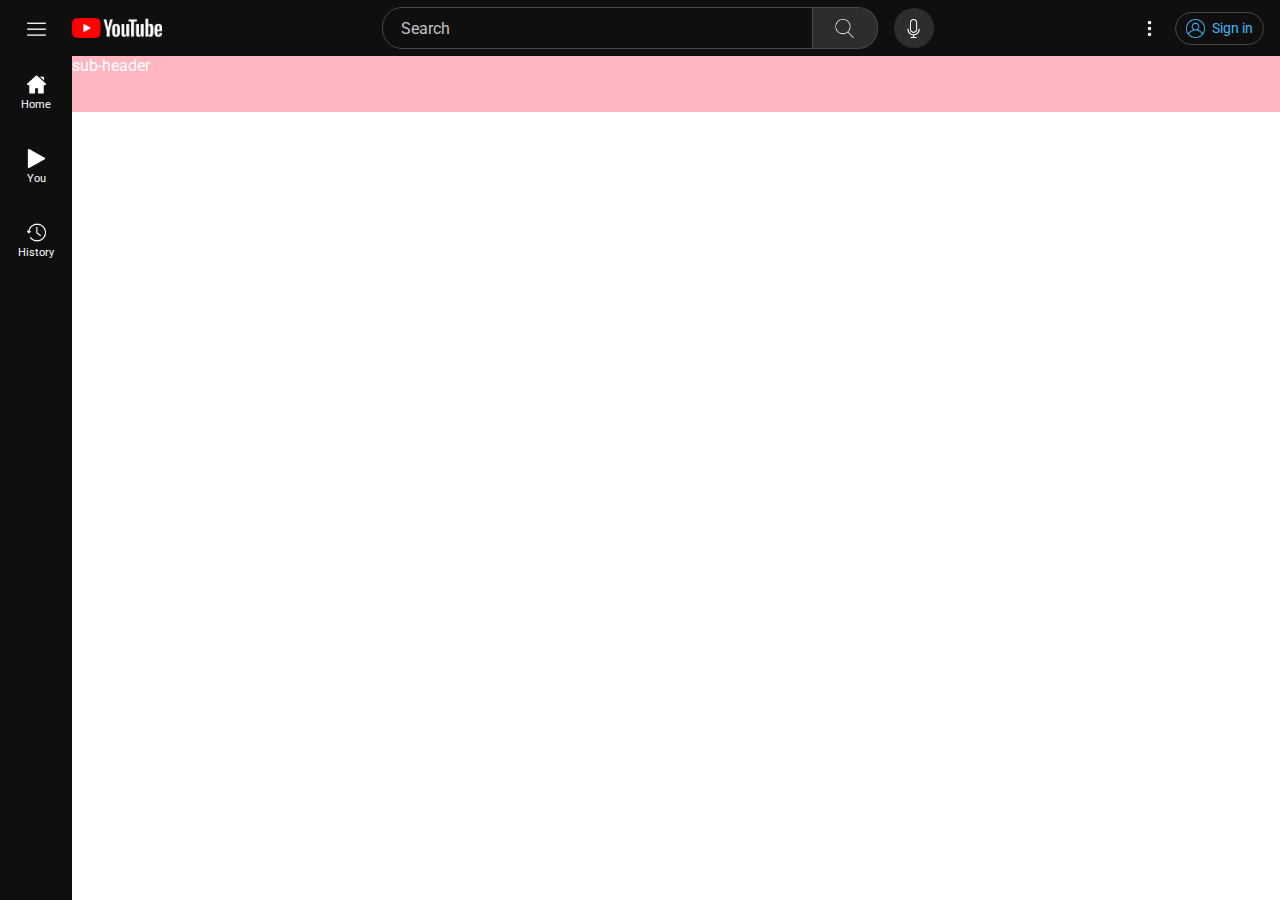
==== main.html @ d6f5600a "Rev 01" ====
<!DOCTYPE html>

<html>
  <head>
    <title>YouTube Clone</title>
    <link
      rel="icon"
      type="image/x-icon"
      href="Data/Icon/Favicon/youtube-6.ico"
    />

    <!--Import all CSS files-->
    <link rel="stylesheet" href="Style/general.css" />
    <link rel="stylesheet" href="Style/header-general.css" />
    <link rel="stylesheet" href="Style/header-left.css" />
    <link rel="stylesheet" href="Style/header-center.css" />
    <link rel="stylesheet" href="Style/header-right.css" />
    <link rel="stylesheet" href="Style/sidebar.css" />
    <link rel="stylesheet" href="Style/sub-header.css" />
    <link rel="stylesheet" href="Style/responsive.css" />

    <!--Custom font-->
    <link rel="preconnect" href="https://fonts.googleapis.com" />
    <link rel="preconnect" href="https://fonts.gstatic.com" crossorigin />
    <link
      href="https://fonts.googleapis.com/css2?family=Roboto&display=swap"
      rel="stylesheet"
    />
  </head>

  <body>
    <header>
      <div class="header-left">
        <div id="hamberger" class="hamberger show">
          <img src="Data/Icon/Dark-theme/Header/hamberger.png" />
        </div>

        <div id="youtube-logo" class="youtube-logo show">
          <img src="Data/Icon/Dark-theme/Header/YouTube-Logo.png" />
        </div>

        <div id="back" class="back hide">
          <img src="Data/Icon/Dark-theme/Sub-Menu/undo.png" />
          <div class="tooltip">Back</div>
        </div>
      </div>

      <div id="header-center" class="header-center hide">
        <div id="searchbar" class="searchbar">
          <div class="search-icon">
            <img src="Data/Icon/Dark-theme/Header/search.png" />
          </div>

          <input id="input" class="input" placeholder="Search" type="text" />

          <div id="del" class="delete-icon">
            <img src="Data/Icon/Dark-theme/Header/cancel(1).png" />
          </div>
        </div>

        <div class="search">
          <img src="Data/Icon/Dark-theme/Header/search.png" />
          <div class="tooltip">Search</div>
        </div>

        <div id="microphone" class="microphone show">
          <img src="Data/Icon/Dark-theme/Header/microphone.png" />
          <div class="tooltip">Search with your voice</div>
        </div>
      </div>

      <div class="header-right">
        <div id="mag-glass" class="mag-glass show">
          <img src="Data/Icon/Dark-theme/Header/search.png" />
          <div class="tooltip">Search</div>
        </div>

        <div id="mic" class="mic show">
          <img src="Data/Icon/Dark-theme/Header/microphone.png" />
          <div class="tooltip">Search with your voice</div>
        </div>

        <div id="dots" class="dots show">
          <img src="Data/Icon/Dark-theme/Header/dots.png" />
          <div class="tooltip">Settings</div>
        </div>

        <div id="sign-in" class="sign-in show">
          <img src="Data/Icon/Dark-theme/Header/user(4).png" />
          Sign in
        </div>
      </div>
    </header>

    <nav>
      <div class="side-nav">
        <img src="Data/Icon/Dark-theme/Sidebar/home.png" />
        <snap>Home</snap>
      </div>

      <div class="side-nav">
        <img src="Data/Icon/Dark-theme/Sidebar/play.png" />
        <snap>You</snap>
      </div>

      <div class="side-nav">
        <img src="Data/Icon/Dark-theme/Sidebar/history.png" />
        <snap>History</snap>
      </div>
    </nav>

    <section>sub-header</section>
    <main></main>

    <script src="Script/clicks.js"></script>
  </body>
</html>
---- Style/general.css ----
* {
  font-family: "Roboto", sans-serif;
  color: white;

  margin: 0px;
}

:root {
  /*****************| Standard dark theme color |*************/
  --button-click: rgba(200, 200, 200, 0.4);
  --button-hover: rgba(128, 128, 128, 0.4);
  --button-select: ;
  --button-idle: rgb(46, 45, 45);

  /****************|    Only for user button   |***************/
  --user-click: rgba(255, 255, 255, 0.3);
  --user-hover: rgba(64, 183, 249, 0.3);
  --user-idle: rgb(64, 183, 249);

  /***********************| Others |*********************/

  --tooltip-bg: rgba(87, 87, 87, 0.4);
  --dark-bg: rgb(15, 15, 15);
  --border: rgb(75, 70, 70);
  --search-word: rgb(195, 195, 195);

  --highlight: rgb(48, 107, 208);
}
---- Style/header-general.css ----
header {
  background-color: var(--dark-bg);
  display: flex;
  position: fixed;
  justify-content: space-between;

  height: 56px;
  top: 0px;
  left: 0px;
  right: 0px;
  padding: 0px 16px;
  z-index: 1000;
}

.header-left,
.header-center,
.header-right {
  /* background-color: lightcoral;*/
  align-items: center;
}

header div img {
  height: 19px;
  width: 19px;
}

/***********************| Button CSS |*******************/
.hamberger,
.microphone,
.dots,
.mag-glass,
.mic,
.back {
  /*background-color: rgb(88, 88, 35);*/
  justify-content: center;
  align-items: center;
  cursor: pointer;
  position: relative;

  width: 40px;
  height: 40px;
  border-radius: 20px;
  transition: 0.15s;
}

.hamberger,
.microphone {
  margin-right: 16px;
}

.dots {
  margin-right: 6px;
}

.mag-glass,
.mic,
.back {
  margin-right: 2px;
}

.hamberger:hover,
.dots:hover,
.microphone:hover,
.delete-icon:hover,
.mag-glass:hover,
.mic:hover,
.back:hover {
  background-color: var(--button-hover);
}

.hamberger:active,
.dots:active,
.microphone:active,
.mag-glass:active,
.mic:active,
.back:active {
  background-color: var(--button-click);
}

/***********************| Button click effect |*******************/

.hamberger::after,
.dots::after,
.microphone::after,
.mic::after {
  content: "";
  position: absolute;

  opacity: 0;
  border: 1px white solid;
  width: 38px;
  height: 38px;
  border-radius: 20px;
  transition: 0.35s;
}

.hamberger:active::after,
.dots:active::after,
.microphone:active::after,
.mic:active::after {
  border-color: transparent;

  opacity: 1;
  transition: 0s;
}

/*************************| Tooltip |***********************/

.tooltip {
  position: absolute;
  background-color: var(--tooltip-bg);
  white-space: nowrap;
  pointer-events: none;

  font-size: 12px;
  padding: 4px 8px;
  top: 45px;
  border-radius: 8px;
  transition: 0.15s;
  opacity: 0;
}

.search:hover .tooltip,
.microphone:hover .tooltip,
.dots:hover .tooltip,
.mag-glass:hover .tooltip,
.mic:hover .tooltip,
.back:hover .tooltip {
  opacity: 1;
}

/*************************| All header display |***********************/

.header-left,
.header-right {
  display: flex;
}

/*

.header-center,
.back {
  display: none;
}

.hamberger,
.youtube-logo,
.microphone,
.dots,
.mag-glass,
.mic,
.sign-in{
  display: flex;
}

*/

.show {
  display: flex;
}

.hide {
  display: none;
}
---- Style/header-left.css ----
.youtube-logo {
  /*background-color: rgb(204, 204, 149);*/
  align-items: center;

  width: 98px;
  height: 40px;
  cursor: pointer;
}

.youtube-logo img {
  height: 20px;
  width: 90px;
}
---- Style/header-center.css ----
/*********************|Search bar|*****************/
.header-center {
  margin: 0px 10px;
  width: 600px;
}

.searchbar {
  display: flex;
  justify-content: center;
  align-items: center;

  height: 40px;
  width: 100%;
  margin-left: 32px;
  padding-left: 16px;
  padding-right: 4px;
  border: 1px var(--border) solid;
  border-top-left-radius: 20px;
  border-bottom-left-radius: 20px;
}

.search-icon {
  /*background-color: lightblue;*/
  display: none;
  justify-content: center;
  flex-shrink: 0;

  width: 48px;
}

.input {
  background: transparent;
  border: none;
  color: var(--search-word);
  font-family: "Roboto", sans-serif;

  outline: none;
  height: 20px;
  width: 100%;
  font-size: 16px;
}

.input::placeholder {
  font-family: "Roboto", sans-serif;
  color: var(--search-word);
  font-size: 16px;
}

.delete-icon {
  /*background-color: lightblue;*/
  display: none;
  align-items: center;
  justify-content: center;
  cursor: pointer;

  width: 40px;
  height: 40px;
  border-radius: 25px;
  flex-shrink: 0;
}

.delete-icon img,
.search-icon img {
  height: 16px;
  width: 16px;
}

/*********************|Search button|*****************/
.search {
  display: flex;
  position: relative;
  justify-content: center;
  align-items: center;
  cursor: pointer;

  background-color: var(--button-idle);
  border: 1px var(--border) solid;
  border-left: none;

  width: 64px;
  height: 40px;
  border-top-right-radius: 20px;
  border-bottom-right-radius: 20px;
  flex-shrink: 0;
}

/*********************|Mic button|*****************/

.microphone {
  background-color: var(--button-idle);
  margin-left: 16px;
  flex-shrink: 0;
}

/*************|Searchbar focus effect|**************/

.searchbar:focus-within {
  border-color: var(--highlight);
  margin-left: 0px;
  padding-left: 0px;
}

.searchbar:focus-within .search-icon {
  display: flex;
}
---- Style/header-right.css ----
.sign-in {
  align-items: center;
  justify-content: center;
  color: var(--user-idle);
  cursor: pointer;
  white-space: nowrap;

  border: 1px var(--border) solid;
  border-radius: 17px;
  font-size: 14px;
  padding: 6px 10px;
  transition: 0.08s;
}

.sign-in img {
  margin-right: 7px;
}

/************************| Hover effects|**********************/

.sign-in:hover {
  background-color: var(--user-hover);
  border-color: var(--dark-bg);
}

.sign-in:active {
  background-color: var(--user-click);
  border-color: var(--dark-bg);
}
---- Style/sidebar.css ----
nav {
  background-color: var(--dark-bg);
  position: fixed;

  top: 56px;
  left: 0px;
  bottom: 0px;
  width: 72px;
}

nav div img {
  height: 19px;
  width: 19px;
}

.side-nav {
  /*background-color: rgb(33, 132, 214);*/
  display: flex;
  align-items: center;
  justify-content: center;
  flex-direction: column;

  transition: background-color 0.15s;
  height: 74px;
  width: 64px;
  margin: 0px 4px;
  border-radius: 8px;
  font-size: 11px;
}

.side-nav:hover {
  background-color: var(--button-hover);
}

nav div snap {
  margin: 4px 0px 0px 0px;
}
---- Style/sub-header.css ----
section {
  position: fixed;
  background-color: lightpink;
  top: 56px;
  left: 72px;
  right: 0px;
  height: 56px;
}
---- Style/responsive.css ----
/******************************| Header |*************************/

@media (min-width: 650px) {
  .header-center {
    display: flex;
    margin: 0px 40px;
  }

  .back,
  .mag-glass,
  .mic {
    display: none;
  }

  .hamberger,
  .youtube-logo,
  .microphone,
  .dots,
  .sign-in {
    display: flex;
  }
}

/******************************| Side Bar |*************************/

@media (max-width: 790px) {
  nav {
    display: none;
  }

  section {
    left: 0px;
  }
}

@media (min-width: 1300px) {
  section {
    left: 220px;
  }

  nav {
    width: 220px;
  }

  nav div snap {
    margin: 0px 0px 0px 25px;
  }

  .side-nav {
    flex-direction: row;
    justify-content: left;

    height: 40px;
    width: 182px;
    padding-left: 14px;
    margin: 8px 12px;
    border-radius: 12px;
    font-size: 14px;
  }
}

/***************************| Videos Bar |*************************/
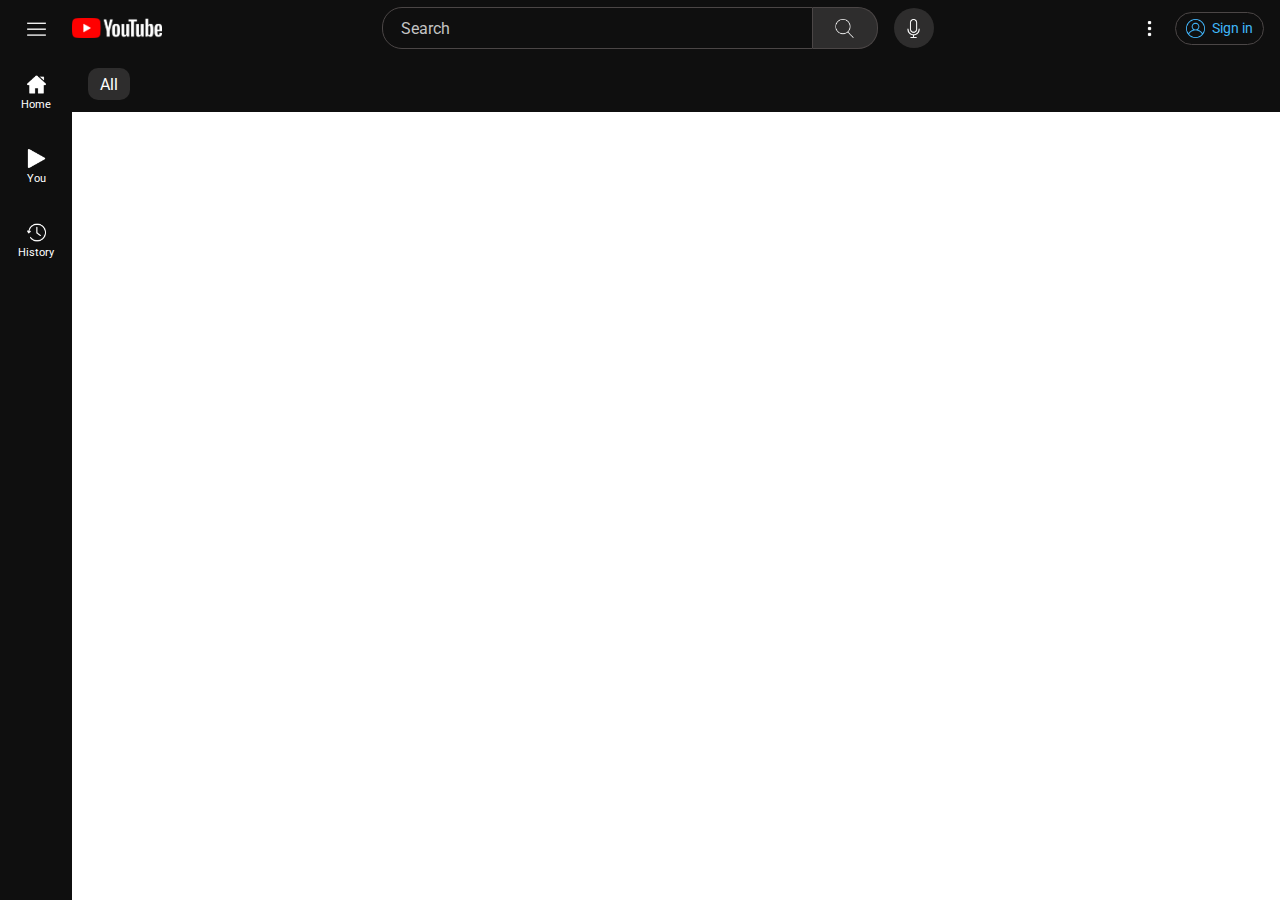
==== commit aa1deb26: "Sub-header-baseline" ====
--- a/main.html
+++ b/main.html
@@ -109,7 +109,10 @@
       </div>
     </nav>
 
-    <section>sub-header</section>
+    <section>
+      <div>All</div>
+    </section>
+
     <main></main>
 
     <script src="Script/clicks.js"></script>
--- a/Style/sub-header.css
+++ b/Style/sub-header.css
@@ -1,8 +1,24 @@
 section {
+  background-color: var(--dark-bg);
+  display: flex;
   position: fixed;
-  background-color: lightpink;
+  flex-direction: row;
+  padding: 0px 16px;
+
   top: 56px;
   left: 72px;
   right: 0px;
   height: 56px;
 }
+
+section div {
+  background-color: var(--button-idle);
+  display: flex;
+  align-items: center;
+  justify-content: center;
+  cursor: pointer;
+
+  margin: 12px 12px 12px 0px;
+  padding: 0px 12px;
+  border-radius: 10px;
+}
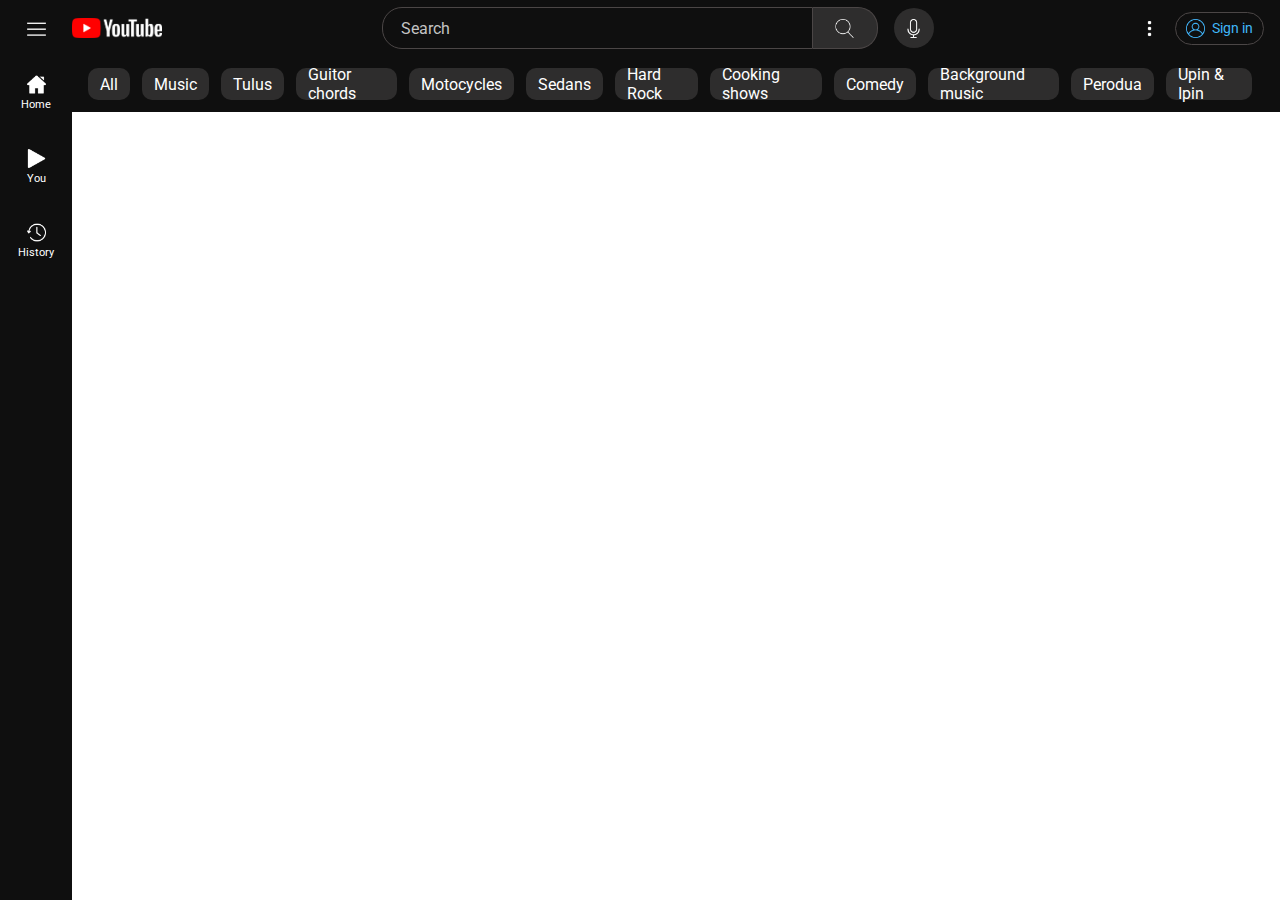
==== commit 6a04b25a: "sub-header-load-data" ====
--- a/main.html
+++ b/main.html
@@ -109,12 +109,13 @@
       </div>
     </nav>
 
-    <section>
+    <section id="sub-header">
       <div>All</div>
     </section>
 
     <main></main>
 
     <script src="Script/clicks.js"></script>
+    <script type="module" src="Script/load.js"></script>
   </body>
 </html>
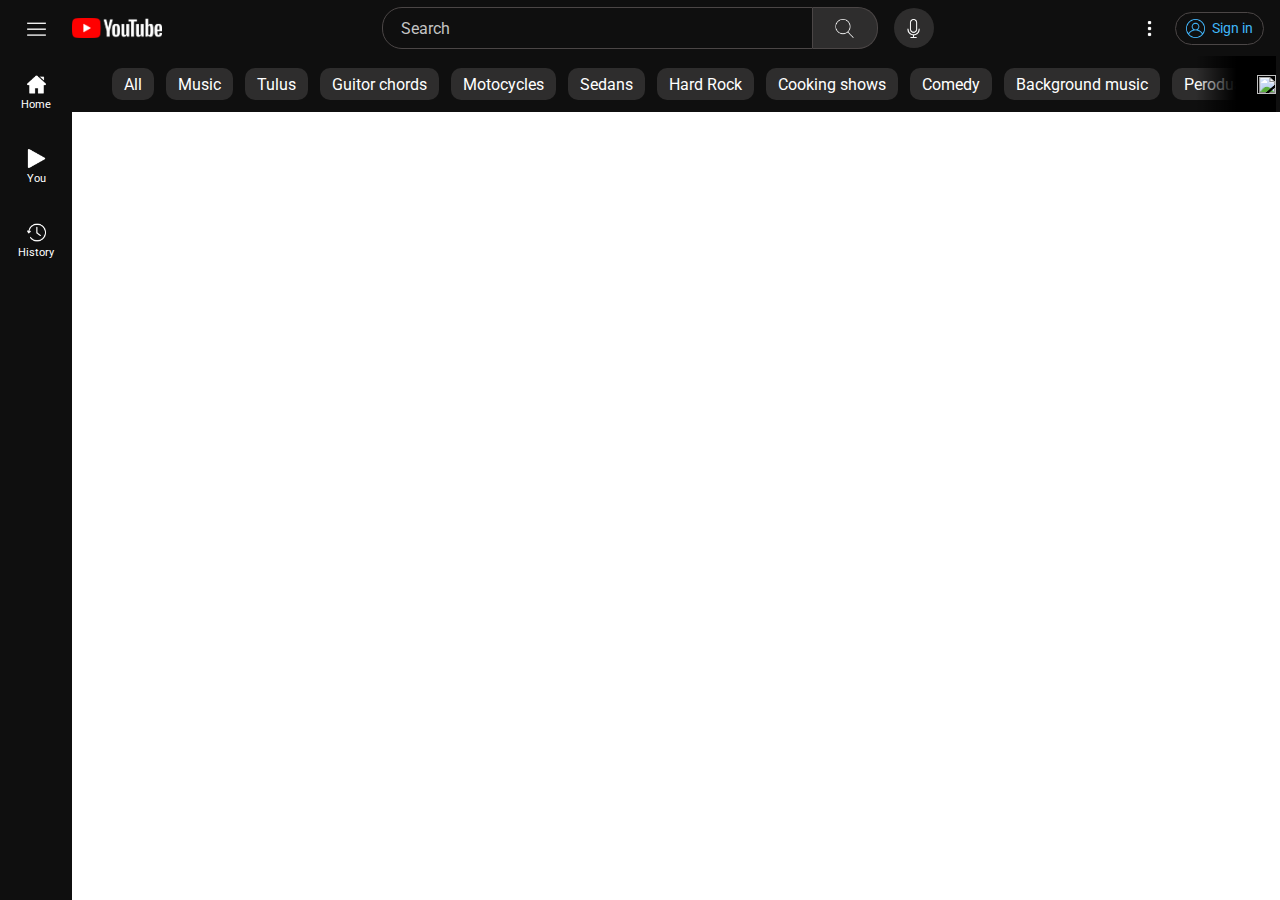
==== commit ba3aadce: "sub-header-complete" ====
--- a/main.html
+++ b/main.html
@@ -109,8 +109,24 @@
       </div>
     </nav>
 
-    <section id="sub-header">
-      <div>All</div>
+    <section>
+      <div id="previous-container" class="previous hide">
+        <div id="previous-button" class="scroll-button">
+          <img src="Data/Icon/Dark-theme/Sub-header/next.png" />
+          <div class="tooltip">Previous</div>
+        </div>
+      </div>
+
+      <div id="sub-header" class="sub-header">
+        <div>All</div>
+      </div>
+
+      <div id="next-container" class="next hide">
+        <div id="next-button" class="scroll-button">
+          <img src="Data/Icon/Dark-theme/Sub-header/next.png" />
+          <div class="tooltip">Next</div>
+        </div>
+      </div>
     </section>
 
     <main></main>
--- a/Style/sub-header.css
+++ b/Style/sub-header.css
@@ -1,9 +1,7 @@
 section {
   background-color: var(--dark-bg);
+  position: fixed;
   display: flex;
-  position: fixed;
-  flex-direction: row;
-  padding: 0px 16px;
 
   top: 56px;
   left: 72px;
@@ -11,14 +9,65 @@
   height: 56px;
 }
 
-section div {
+.sub-header {
+  display: flex;
+  overflow-x: hidden;
+  scroll-behavior: smooth;
+
+  margin: 0px 40px;
+}
+
+.sub-header div {
   background-color: var(--button-idle);
   display: flex;
   align-items: center;
   justify-content: center;
   cursor: pointer;
 
+  flex-shrink: 0;
   margin: 12px 12px 12px 0px;
   padding: 0px 12px;
   border-radius: 10px;
+
+  /*Prevent user selection*/
+  -webkit-user-select: none; /* Safari */
+  -ms-user-select: none; /* IE 10 and IE 11 */
+  user-select: none; /* Standard syntax */
 }
+
+section div img {
+  height: 19px;
+  width: 19px;
+}
+
+.previous,
+.next {
+  position: absolute;
+  align-items: center;
+
+  top: 0px;
+  height: 56px;
+  width: 80px;
+}
+
+.previous {
+  left: 4px;
+  background-image: linear-gradient(to right, black, black, transparent);
+  justify-content: left;
+}
+
+.next {
+  right: 4px;
+  background-image: linear-gradient(to left, black, black, transparent);
+  justify-content: right;
+}
+
+.previous .scroll-button img {
+  -webkit-transform: scaleX(-1);
+  transform: scaleX(-1);
+}
+
+/*---------------------- All button display ------------------*/
+.scroll-button {
+  display: flex;
+}
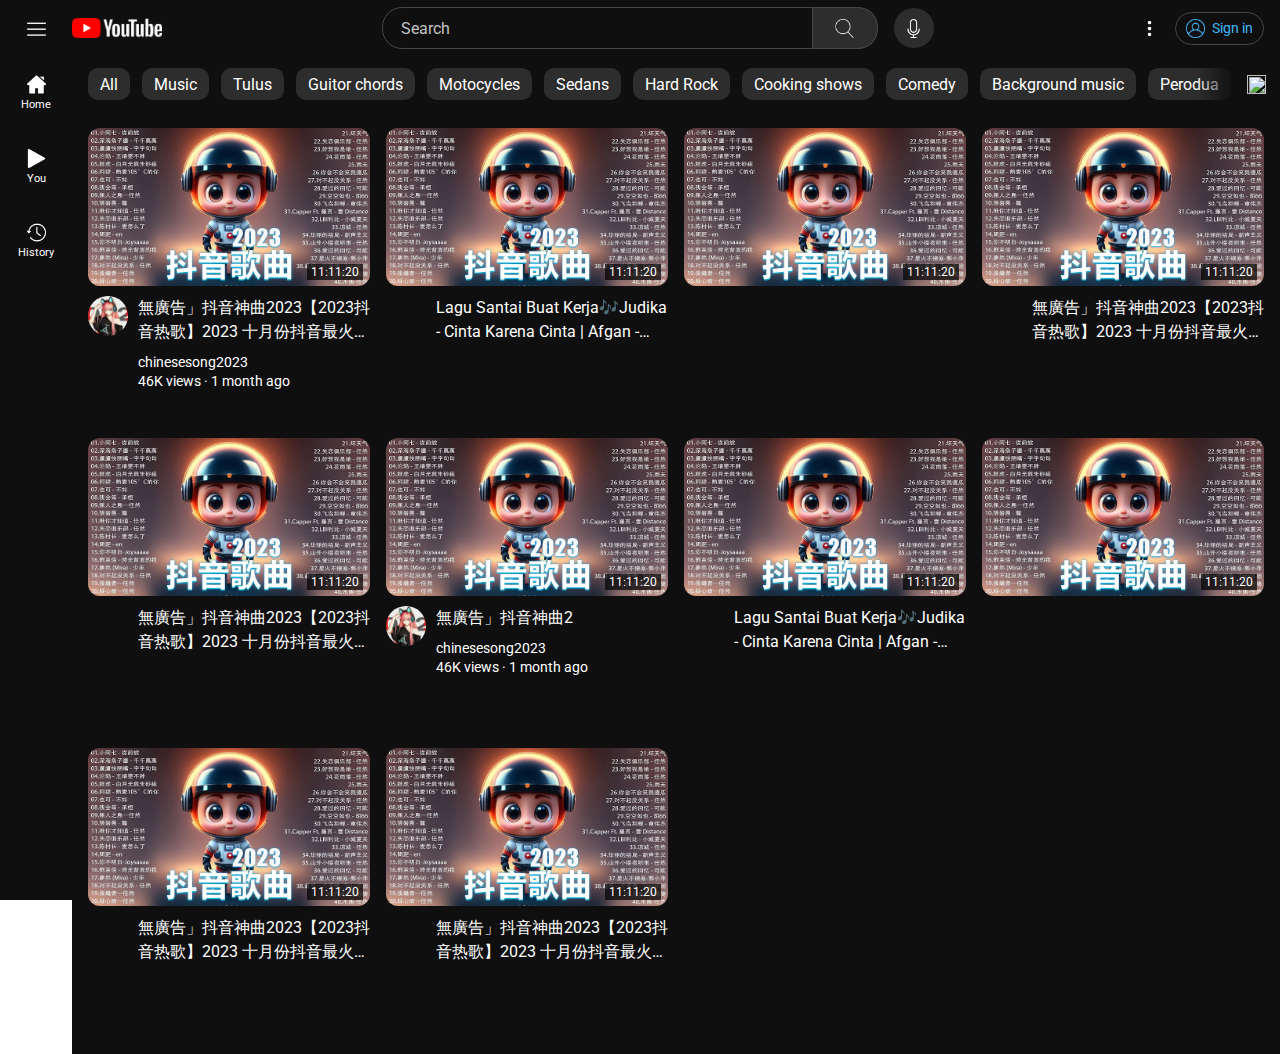
==== commit 2b0ca861: "video-basic-layout" ====
--- a/main.html
+++ b/main.html
@@ -17,6 +17,7 @@
     <link rel="stylesheet" href="Style/header-right.css" />
     <link rel="stylesheet" href="Style/sidebar.css" />
     <link rel="stylesheet" href="Style/sub-header.css" />
+    <link rel="stylesheet" href="Style/video-grid.css" />
     <link rel="stylesheet" href="Style/responsive.css" />
 
     <!--Custom font-->
@@ -129,7 +130,203 @@
       </div>
     </section>
 
-    <main></main>
+    <main>
+      <div class="video-card">
+        <div class="thumbnail">
+          <img src="Data/Content/videos/lRPvvRCiQqU.webp" />
+          <div class="video-duration">11:11:20</div>
+        </div>
+
+        <div class="video-detail">
+          <img src="Data/Content/channel/channel-1.jpg" />
+
+          <div class="text-detail">
+            <div class="video-title">
+              無廣告」抖音神曲2023【2023抖音热歌】2023 十月份抖音最火的十首歌曲
+              // TikTok 抖音最火最热门的洗脑歌曲 : 陈村长 - 爱怎么, 羅言 - 雪 ,
+              間距 - en,..
+            </div>
+            <div class="channel-name">chinesesong2023</div>
+            <div class="statistic">46K views &middot; 1 month ago</div>
+          </div>
+        </div>
+      </div>
+
+      <div class="video-card">
+        <div class="thumbnail">
+          <img src="Data/Content/videos/lRPvvRCiQqU.webp" />
+          <div class="video-duration">11:11:20</div>
+        </div>
+
+        <div class="video-detail">
+          <div class="channel-icon"></div>
+
+          <div class="text-detail">
+            <div class="video-title">
+              Lagu Santai Buat Kerja🎶Judika - Cinta Karena Cinta | Afgan -
+              Jodoh Pasti Bertemu | ST12 - P.U.S.P.A.
+            </div>
+            <div class="channel-name"></div>
+            <div class="statistic"></div>
+          </div>
+        </div>
+      </div>
+
+      <div class="video-card">
+        <div class="thumbnail">
+          <img src="Data/Content/videos/lRPvvRCiQqU.webp" />
+          <div class="video-duration">11:11:20</div>
+        </div>
+
+        <div class="video-detail">
+          <div class="channel-icon"></div>
+
+          <div class="text-detail">
+            <div class="video-title"></div>
+            <div class="channel-name"></div>
+            <div class="statistic"></div>
+          </div>
+        </div>
+      </div>
+
+      <div class="video-card">
+        <div class="thumbnail">
+          <img src="Data/Content/videos/lRPvvRCiQqU.webp" />
+          <div class="video-duration">11:11:20</div>
+        </div>
+
+        <div class="video-detail">
+          <div class="channel-icon"></div>
+
+          <div class="text-detail">
+            <div class="video-title">
+              無廣告」抖音神曲2023【2023抖音热歌】2023 十月份抖音最火的十首歌曲
+              // TikTok 抖音最火最热门的洗脑歌曲 : 陈村长 - 爱怎么, 羅言 - 雪 ,
+              間距 - en,..
+            </div>
+            <div class="channel-name"></div>
+            <div class="statistic"></div>
+          </div>
+        </div>
+      </div>
+
+      <div class="video-card">
+        <div class="thumbnail">
+          <img src="Data/Content/videos/lRPvvRCiQqU.webp" />
+          <div class="video-duration">11:11:20</div>
+        </div>
+
+        <div class="video-detail">
+          <div class="channel-icon"></div>
+
+          <div class="text-detail">
+            <div class="video-title">
+              無廣告」抖音神曲2023【2023抖音热歌】2023 十月份抖音最火的十首歌曲
+              // TikTok 抖音最火最热门的洗脑歌曲 : 陈村长 - 爱怎么, 羅言 - 雪 ,
+              間距 - en,..
+            </div>
+            <div class="channel-name"></div>
+            <div class="statistic"></div>
+          </div>
+        </div>
+      </div>
+
+      <div class="video-card">
+        <div class="thumbnail">
+          <img src="Data/Content/videos/lRPvvRCiQqU.webp" />
+          <div class="video-duration">11:11:20</div>
+        </div>
+
+        <div class="video-detail">
+          <img src="Data/Content/channel/channel-1.jpg" />
+
+          <div class="text-detail">
+            <div class="video-title">無廣告」抖音神曲2</div>
+            <div class="channel-name">chinesesong2023</div>
+            <div class="statistic">46K views &middot; 1 month ago</div>
+          </div>
+        </div>
+      </div>
+
+      <div class="video-card">
+        <div class="thumbnail">
+          <img src="Data/Content/videos/lRPvvRCiQqU.webp" />
+          <div class="video-duration">11:11:20</div>
+        </div>
+
+        <div class="video-detail">
+          <div class="channel-icon"></div>
+
+          <div class="text-detail">
+            <div class="video-title">
+              Lagu Santai Buat Kerja🎶Judika - Cinta Karena Cinta | Afgan -
+              Jodoh Pasti Bertemu | ST12 - P.U.S.P.A.
+            </div>
+            <div class="channel-name"></div>
+            <div class="statistic"></div>
+          </div>
+        </div>
+      </div>
+
+      <div class="video-card">
+        <div class="thumbnail">
+          <img src="Data/Content/videos/lRPvvRCiQqU.webp" />
+          <div class="video-duration">11:11:20</div>
+        </div>
+
+        <div class="video-detail">
+          <div class="channel-icon"></div>
+
+          <div class="text-detail">
+            <div class="video-title"></div>
+            <div class="channel-name"></div>
+            <div class="statistic"></div>
+          </div>
+        </div>
+      </div>
+
+      <div class="video-card">
+        <div class="thumbnail">
+          <img src="Data/Content/videos/lRPvvRCiQqU.webp" />
+          <div class="video-duration">11:11:20</div>
+        </div>
+
+        <div class="video-detail">
+          <div class="channel-icon"></div>
+
+          <div class="text-detail">
+            <div class="video-title">
+              無廣告」抖音神曲2023【2023抖音热歌】2023 十月份抖音最火的十首歌曲
+              // TikTok 抖音最火最热门的洗脑歌曲 : 陈村长 - 爱怎么, 羅言 - 雪 ,
+              間距 - en,..
+            </div>
+            <div class="channel-name"></div>
+            <div class="statistic"></div>
+          </div>
+        </div>
+      </div>
+
+      <div class="video-card">
+        <div class="thumbnail">
+          <img src="Data/Content/videos/lRPvvRCiQqU.webp" />
+          <div class="video-duration">11:11:20</div>
+        </div>
+
+        <div class="video-detail">
+          <div class="channel-icon"></div>
+
+          <div class="text-detail">
+            <div class="video-title">
+              無廣告」抖音神曲2023【2023抖音热歌】2023 十月份抖音最火的十首歌曲
+              // TikTok 抖音最火最热门的洗脑歌曲 : 陈村长 - 爱怎么, 羅言 - 雪 ,
+              間距 - en,..
+            </div>
+            <div class="channel-name"></div>
+            <div class="statistic"></div>
+          </div>
+        </div>
+      </div>
+    </main>
 
     <script src="Script/clicks.js"></script>
     <script type="module" src="Script/load.js"></script>
--- a/Style/general.css
+++ b/Style/general.css
@@ -3,6 +3,10 @@
   color: white;
 
   margin: 0px;
+}
+
+body {
+  position: relative;
 }
 
 :root {
@@ -26,3 +30,109 @@
 
   --highlight: rgb(48, 107, 208);
 }
+
+/*************************| Tooltip |***********************/
+
+.tooltip {
+  position: absolute;
+  background-color: var(--tooltip-bg);
+  white-space: nowrap;
+  pointer-events: none;
+
+  font-size: 12px;
+  padding: 4px 8px;
+  top: 45px;
+  border-radius: 8px;
+  transition: 0.15s;
+  opacity: 0;
+}
+
+.search:hover .tooltip,
+.microphone:hover .tooltip,
+.dots:hover .tooltip,
+.mag-glass:hover .tooltip,
+.mic:hover .tooltip,
+.back:hover .tooltip,
+.scroll-button:hover .tooltip {
+  opacity: 1;
+}
+
+/***********************| Button CSS |*******************/
+.hamberger,
+.microphone,
+.dots,
+.mag-glass,
+.mic,
+.back,
+.scroll-button {
+  /*background-color: rgb(88, 88, 35);*/
+  justify-content: center;
+  align-items: center;
+  cursor: pointer;
+  position: relative;
+
+  width: 40px;
+  height: 40px;
+  border-radius: 20px;
+  transition: 0.15s;
+}
+
+.hamberger:hover,
+.dots:hover,
+.microphone:hover,
+.delete-icon:hover,
+.mag-glass:hover,
+.mic:hover,
+.back:hover,
+.scroll-button:hover {
+  background-color: var(--button-hover);
+}
+
+.hamberger:active,
+.dots:active,
+.microphone:active,
+.mag-glass:active,
+.mic:active,
+.back:active,
+.scroll-button:active {
+  background-color: var(--button-click);
+}
+
+/***********************| Button click effect |*******************/
+
+.hamberger::after,
+.dots::after,
+.microphone::after,
+.mic::after,
+.scroll-button::after {
+  content: "";
+  position: absolute;
+
+  opacity: 0;
+  border: 1px white solid;
+  width: 38px;
+  height: 38px;
+  border-radius: 20px;
+  transition: 0.35s;
+}
+
+.hamberger:active::after,
+.dots:active::after,
+.microphone:active::after,
+.mic:active::after,
+.scroll-button:active::after {
+  border-color: transparent;
+
+  opacity: 1;
+  transition: 0s;
+}
+
+/***********************| Button state |*******************/
+
+.show {
+  display: flex;
+}
+
+.hide {
+  display: none;
+}
--- a/Style/sub-header.css
+++ b/Style/sub-header.css
@@ -14,7 +14,7 @@
   overflow-x: hidden;
   scroll-behavior: smooth;
 
-  margin: 0px 40px;
+  margin: 0px 16px;
 }
 
 .sub-header div {
@@ -51,14 +51,24 @@
 }
 
 .previous {
-  left: 4px;
-  background-image: linear-gradient(to right, black, black, transparent);
+  left: 0px;
+  background-image: linear-gradient(
+    to right,
+    var(--dark-bg),
+    var(--dark-bg),
+    transparent
+  );
   justify-content: left;
 }
 
 .next {
   right: 4px;
-  background-image: linear-gradient(to left, black, black, transparent);
+  background-image: linear-gradient(
+    to left,
+    var(--dark-bg),
+    var(--dark-bg),
+    transparent
+  );
   justify-content: right;
 }
 
--- a/Style/video-grid.css
+++ b/Style/video-grid.css
@@ -0,0 +1,77 @@
+main {
+  background-color: var(--dark-bg);
+  position: absolute;
+  display: grid;
+  grid-template-columns: 1fr 1fr 1fr 1fr;
+  z-index: -1;
+
+  column-gap: 16px;
+  row-gap: 20px;
+  top: 112px;
+  left: 72px;
+  right: 0px;
+  padding: 16px;
+}
+
+.video-card {
+  /*background-color: lightcoral;*/
+  height: 290px;
+}
+
+.thumbnail {
+  display: flex;
+  position: relative;
+  object-fit: cover;
+}
+
+.thumbnail img {
+  width: 100%;
+  border-radius: 12px;
+  margin-bottom: 10px;
+}
+
+.video-duration {
+  position: absolute;
+  background-color: rgba(0, 0, 0, 0.7);
+
+  font-size: 12px;
+  padding: 1px 4px;
+  bottom: 16px;
+  right: 7px;
+}
+
+.video-detail {
+  display: grid;
+  grid-template-columns: 50px 1fr;
+}
+
+.video-detail img {
+  height: 40px;
+  width: 40px;
+  border-radius: 20px;
+}
+
+.video-title {
+  /*background-color: lightgreen;*/
+  display: block;
+
+  overflow: hidden;
+  text-overflow: ellipsis;
+  display: -webkit-box;
+  -webkit-line-clamp: 2;
+  line-clamp: 2;
+  -webkit-box-orient: vertical;
+
+  line-height: 24px;
+  font-size: 16px;
+  margin-bottom: 10px;
+}
+
+.channel-name {
+  font-size: 14px;
+  margin-bottom: 3px;
+}
+
+.statistic {
+  font-size: 14px;
+}
--- a/Style/responsive.css
+++ b/Style/responsive.css
@@ -31,10 +31,18 @@
   section {
     left: 0px;
   }
+
+  main {
+    left: 0px;
+  }
 }
 
 @media (min-width: 1300px) {
   section {
+    left: 220px;
+  }
+
+  main {
     left: 220px;
   }
 
